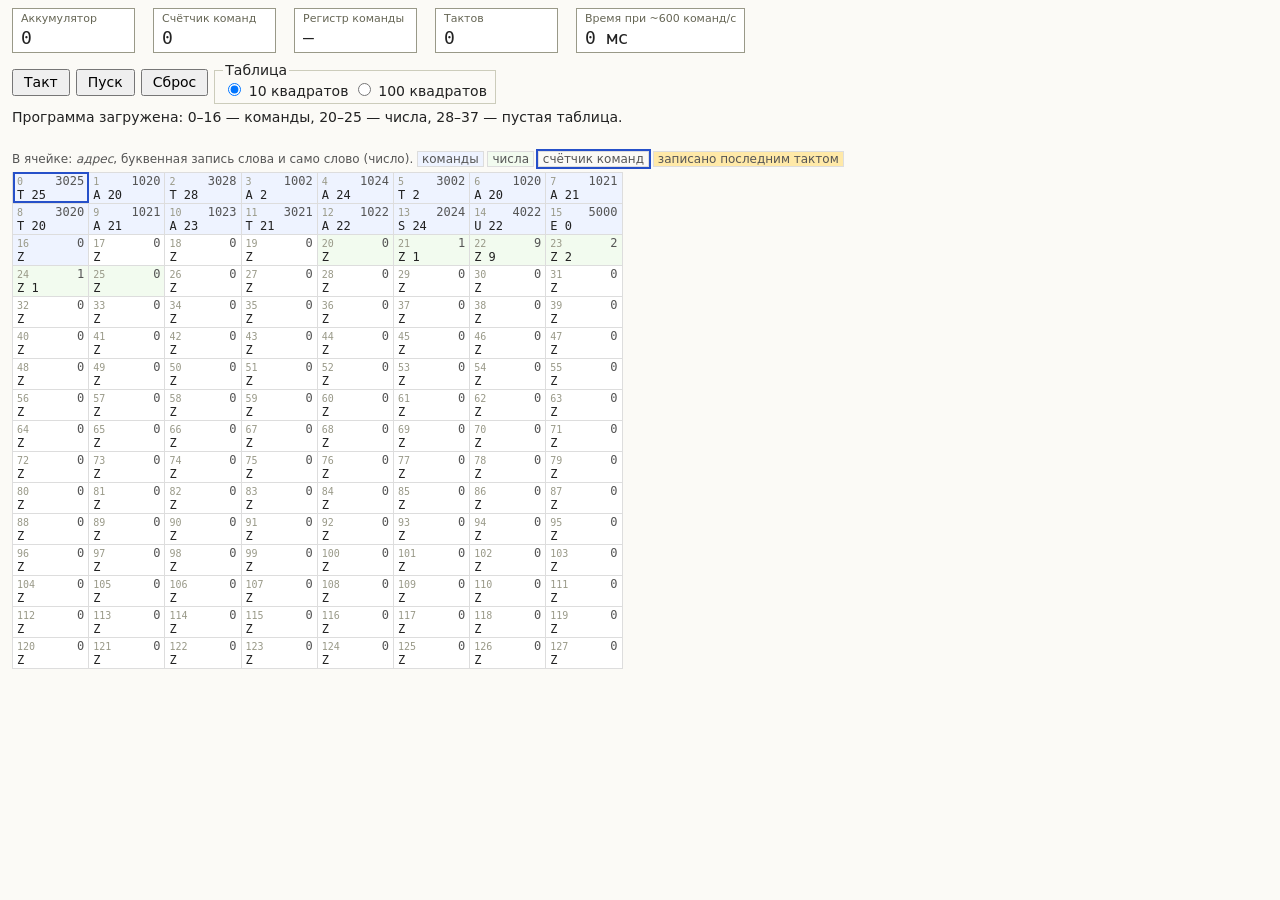
==== src/TimeSlices.Web/Content/slices/cpu-cycle/examples/squares/implementations/stored-program-1949/index.html @ 65fb9143 "Срез cpu-cycle: slice.json по описанию hw-01; пример «Таблица квадратов» (eniac-1946, stored-program" ====
<!DOCTYPE html>
<!-- Средство визуализации, не код эпохи: учебная машина с хранимой программой (не EDSAC и не эмуляция
     настоящей машины, CLAUDE.md). Показываемый код — code/squares.txt; его копия ниже (id="program")
     должна совпадать с ним дословно (ADR 0006): машина загружает память из этой копии. -->
<html lang="ru">
<head>
<meta charset="utf-8">
<title>Таблица квадратов: учебная машина, 1949</title>
<style>
  body { margin: 0; padding: 8px 12px; font: 14px/1.35 system-ui, sans-serif; background: #fbfaf6; color: #222; }
  #top { display: flex; flex-wrap: wrap; gap: 8px 18px; align-items: flex-end; }
  .reg { border: 1px solid #998; background: #fff; padding: 3px 8px; min-width: 7.5em; }
  .reg b { display: block; font-size: 11px; font-weight: normal; color: #665; }
  .reg span { font: 18px monospace; }
  #controls { display: flex; flex-wrap: wrap; gap: 6px; align-items: center; margin: 8px 0 4px; }
  button { font: inherit; padding: 2px 10px; }
  fieldset { display: inline; border: 1px solid #ccb; padding: 0 8px 2px; margin: 0; }
  #status { min-height: 2.7em; margin: 4px 0 6px; }
  #status.error { color: #a00; }
  #memory { border-collapse: collapse; font: 12px monospace; }
  #memory td { border: 1px solid #ddd; padding: 1px 4px; width: 5.6em; vertical-align: top; background: #fff; }
  #memory td i { font-style: normal; color: #998; font-size: 10px; }
  #memory td .w { color: #555; float: right; }
  #memory td.prog { background: #eef3ff; }
  #memory td.data { background: #f2fbef; }
  #memory td.pc { outline: 2px solid #2650c9; outline-offset: -2px; }
  #memory td.changed { background: #ffe9a8; }
  #memory td.toggled { outline: 2px dashed #c05a00; outline-offset: -2px; }
  #legend { font-size: 12px; color: #555; margin: 4px 0; }
  #legend span { padding: 0 4px; border: 1px solid #ddd; }
  #printer { font: 12px monospace; color: #333; }
</style>
</head>
<body>
<div id="top">
  <div class="reg"><b>Аккумулятор</b><span id="acc">0</span></div>
  <div class="reg"><b>Счётчик команд</b><span id="pc">0</span></div>
  <div class="reg"><b>Регистр команды</b><span id="ir">—</span></div>
  <div class="reg"><b>Тактов</b><span id="ticks">0</span></div>
  <div class="reg"><b>Время при ~600 команд/с</b><span id="time">0 мс</span></div>
</div>
<div id="controls">
  <button type="button" id="step">Такт</button>
  <button type="button" id="run">Пуск</button>
  <button type="button" id="reset">Сброс</button>
  <fieldset><legend>Таблица</legend>
    <label><input type="radio" name="n" value="9" checked> 10 квадратов</label>
    <label><input type="radio" name="n" value="99"> 100 квадратов</label>
  </fieldset>
</div>
<p id="status" aria-live="polite">Программа загружена: 0–16 — команды, 20–25 — числа, 28–37 — пустая таблица.</p>
<p id="legend">В ячейке: <i>адрес</i>, буквенная запись слова и само слово (число).
  <span style="background:#eef3ff">команды</span> <span style="background:#f2fbef">числа</span>
  <span style="outline:2px solid #2650c9">счётчик команд</span> <span style="background:#ffe9a8">записано последним тактом</span></p>
<table id="memory" aria-label="Память: 128 ячеек"></table>
<p id="printer"></p>
<script type="text/plain" id="program" data-code="code/squares.txt">Таблица квадратов через разности: (n + 1)² = n² + (2n + 1). Только сложение.
Учебная машина: слово команды = код операции × 1000 + адрес.
Коды операций: Z 0, A 1, S 2, T 3, U 4, E 5, G 6, O 7.

Адрес  Команда  Слово  Смысл
    0  T 25      3025  очистить аккумулятор
    1  A 20      1020  взять текущий квадрат
    2  T 28      3028  записать в таблицу — эту команду программа меняет
    3  A 2       1002  взять саму команду из ячейки 2 как число
    4  A 24      1024  прибавить 1 — адрес в команде сдвинулся
    5  T 2       3002  вернуть команду на место: теперь T 29
    6  A 20      1020  квадрат += разность
    7  A 21      1021
    8  T 20      3020
    9  A 21      1021  разность += 2
   10  A 23      1023
   11  T 21      3021
   12  A 22      1022  счётчик −= 1
   13  S 24      2024
   14  U 22      4022
   15  E 0       5000  если счётчик ≥ 0 — следующий проход
   16  Z            0  стоп

Адрес  Число  Смысл
   20      0  текущий квадрат
   21      1  разность
   22      9  счётчик: N − 1 (10 квадратов — 9, 100 квадратов — 99)
   23      2  константа 2
   24      1  константа 1
   25      0  рабочая
28–37      0  таблица (для 100 квадратов — 28–127), в начале пустая
</script>
<script src="machine.js"></script>
</body>
</html>
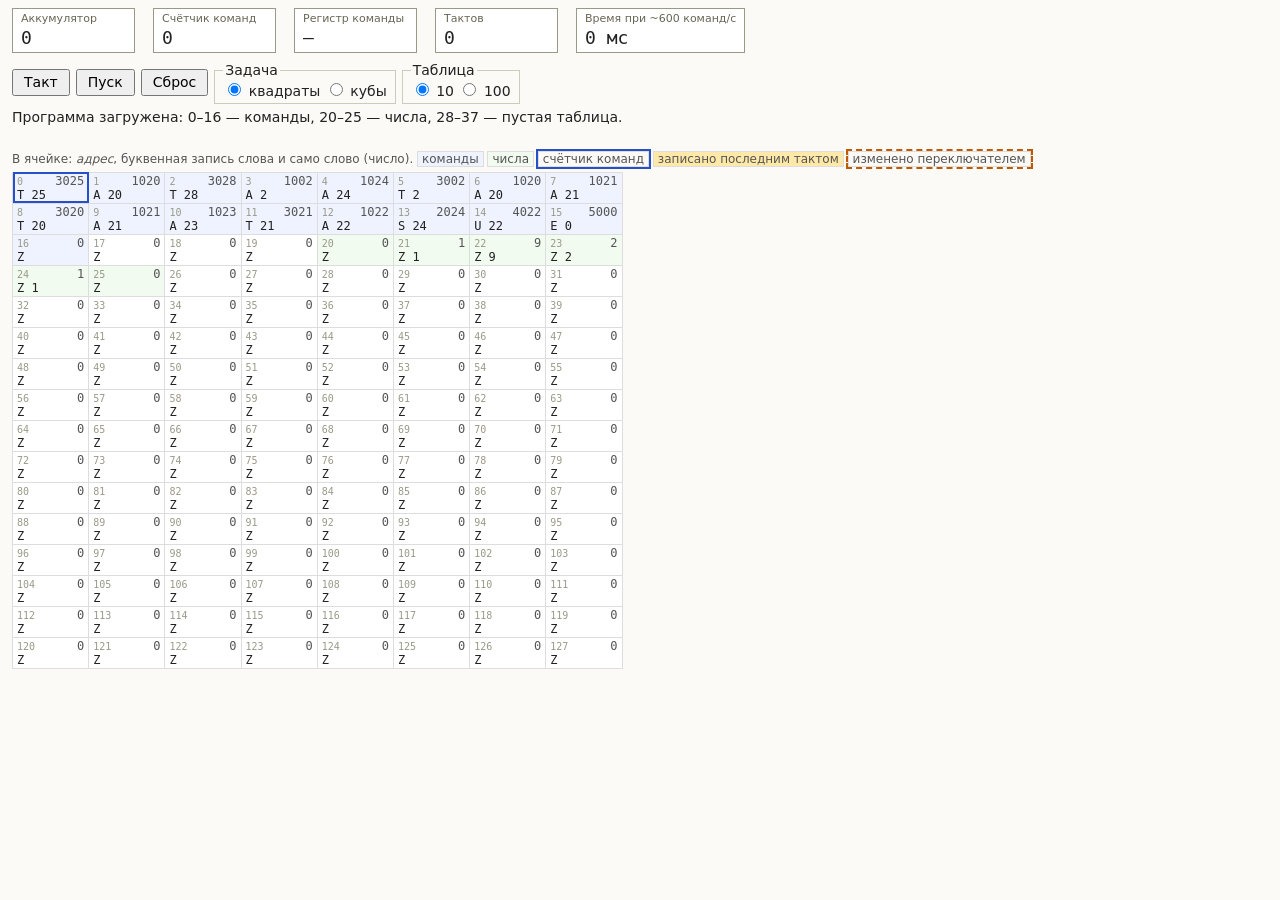
==== commit ad6a6634: "Срез cpu-cycle по редакции 19.10.2026: программа кубов и переключатель «квадраты / кубы» в учебной м" ====
--- a/src/TimeSlices.Web/Content/slices/cpu-cycle/examples/squares/implementations/stored-program-1949/index.html
+++ b/src/TimeSlices.Web/Content/slices/cpu-cycle/examples/squares/implementations/stored-program-1949/index.html
@@ -1,7 +1,7 @@
 <!DOCTYPE html>
 <!-- Средство визуализации, не код эпохи: учебная машина с хранимой программой (не EDSAC и не эмуляция
-     настоящей машины, CLAUDE.md). Показываемый код — code/squares.txt; его копия ниже (id="program")
-     должна совпадать с ним дословно (ADR 0006): машина загружает память из этой копии. -->
+     настоящей машины, CLAUDE.md). Показываемый код — code/squares.txt и code/cubes.txt; их копии ниже
+     (id="program", id="cubes") должны совпадать с ними дословно (ADR 0006): машина загружает память из этих копий. -->
 <html lang="ru">
 <head>
 <meta charset="utf-8">
@@ -43,15 +43,20 @@
   <button type="button" id="step">Такт</button>
   <button type="button" id="run">Пуск</button>
   <button type="button" id="reset">Сброс</button>
+  <fieldset><legend>Задача</legend>
+    <label><input type="radio" name="task" value="program" checked> квадраты</label>
+    <label><input type="radio" name="task" value="cubes"> кубы</label>
+  </fieldset>
   <fieldset><legend>Таблица</legend>
-    <label><input type="radio" name="n" value="9" checked> 10 квадратов</label>
-    <label><input type="radio" name="n" value="99"> 100 квадратов</label>
+    <label><input type="radio" name="n" value="9" checked> 10</label>
+    <label><input type="radio" name="n" value="99"> 100</label>
   </fieldset>
 </div>
-<p id="status" aria-live="polite">Программа загружена: 0–16 — команды, 20–25 — числа, 28–37 — пустая таблица.</p>
+<p id="status" aria-live="polite"></p>
 <p id="legend">В ячейке: <i>адрес</i>, буквенная запись слова и само слово (число).
   <span style="background:#eef3ff">команды</span> <span style="background:#f2fbef">числа</span>
-  <span style="outline:2px solid #2650c9">счётчик команд</span> <span style="background:#ffe9a8">записано последним тактом</span></p>
+  <span style="outline:2px solid #2650c9">счётчик команд</span> <span style="background:#ffe9a8">записано последним тактом</span>
+  <span style="outline:2px dashed #c05a00">изменено переключателем</span></p>
 <table id="memory" aria-label="Память: 128 ячеек"></table>
 <p id="printer"></p>
 <script type="text/plain" id="program" data-code="code/squares.txt">Таблица квадратов через разности: (n + 1)² = n² + (2n + 1). Только сложение.
@@ -86,6 +91,42 @@
    25      0  рабочая
 28–37      0  таблица (для 100 квадратов — 28–127), в начале пустая
 </script>
+<script type="text/plain" id="cubes" data-code="code/cubes.txt">Таблица кубов через разности: куб += d1, d1 += d2, d2 += 6. Только сложение.
+Учебная машина: слово команды = код операции × 1000 + адрес.
+Коды операций: Z 0, A 1, S 2, T 3, U 4, E 5, G 6, O 7.
+
+Адрес  Команда  Слово  Смысл
+    0  T 25      3025  очистить аккумулятор
+    1  A 20      1020  взять текущий куб
+    2  T 28      3028  записать в таблицу — эту команду программа меняет
+    3  A 2       1002  взять саму команду из ячейки 2 как число
+    4  A 24      1024  прибавить 1 — адрес в команде сдвинулся
+    5  T 2       3002  вернуть команду на место: теперь T 29
+    6  A 20      1020  куб += d1
+    7  A 21      1021
+    8  T 20      3020
+    9  A 21      1021  d1 += d2
+   10  A 26      1026
+   11  T 21      3021
+   12  A 26      1026  d2 += 6
+   13  A 23      1023
+   14  T 26      3026
+   15  A 22      1022  счётчик −= 1
+   16  S 24      2024
+   17  U 22      4022
+   18  E 0       5000  если счётчик ≥ 0 — следующий проход
+   19  Z            0  стоп
+
+Адрес  Число  Смысл
+   20      0  текущий куб
+   21      1  d1 — первая разность
+   22      9  счётчик: N − 1 (10 кубов — 9, 100 кубов — 99)
+   23      6  константа 6
+   24      1  константа 1
+   25      0  рабочая
+   26      6  d2 — вторая разность
+28–37      0  таблица (для 100 кубов — 28–127), в начале пустая
+</script>
 <script src="machine.js"></script>
 </body>
 </html>
